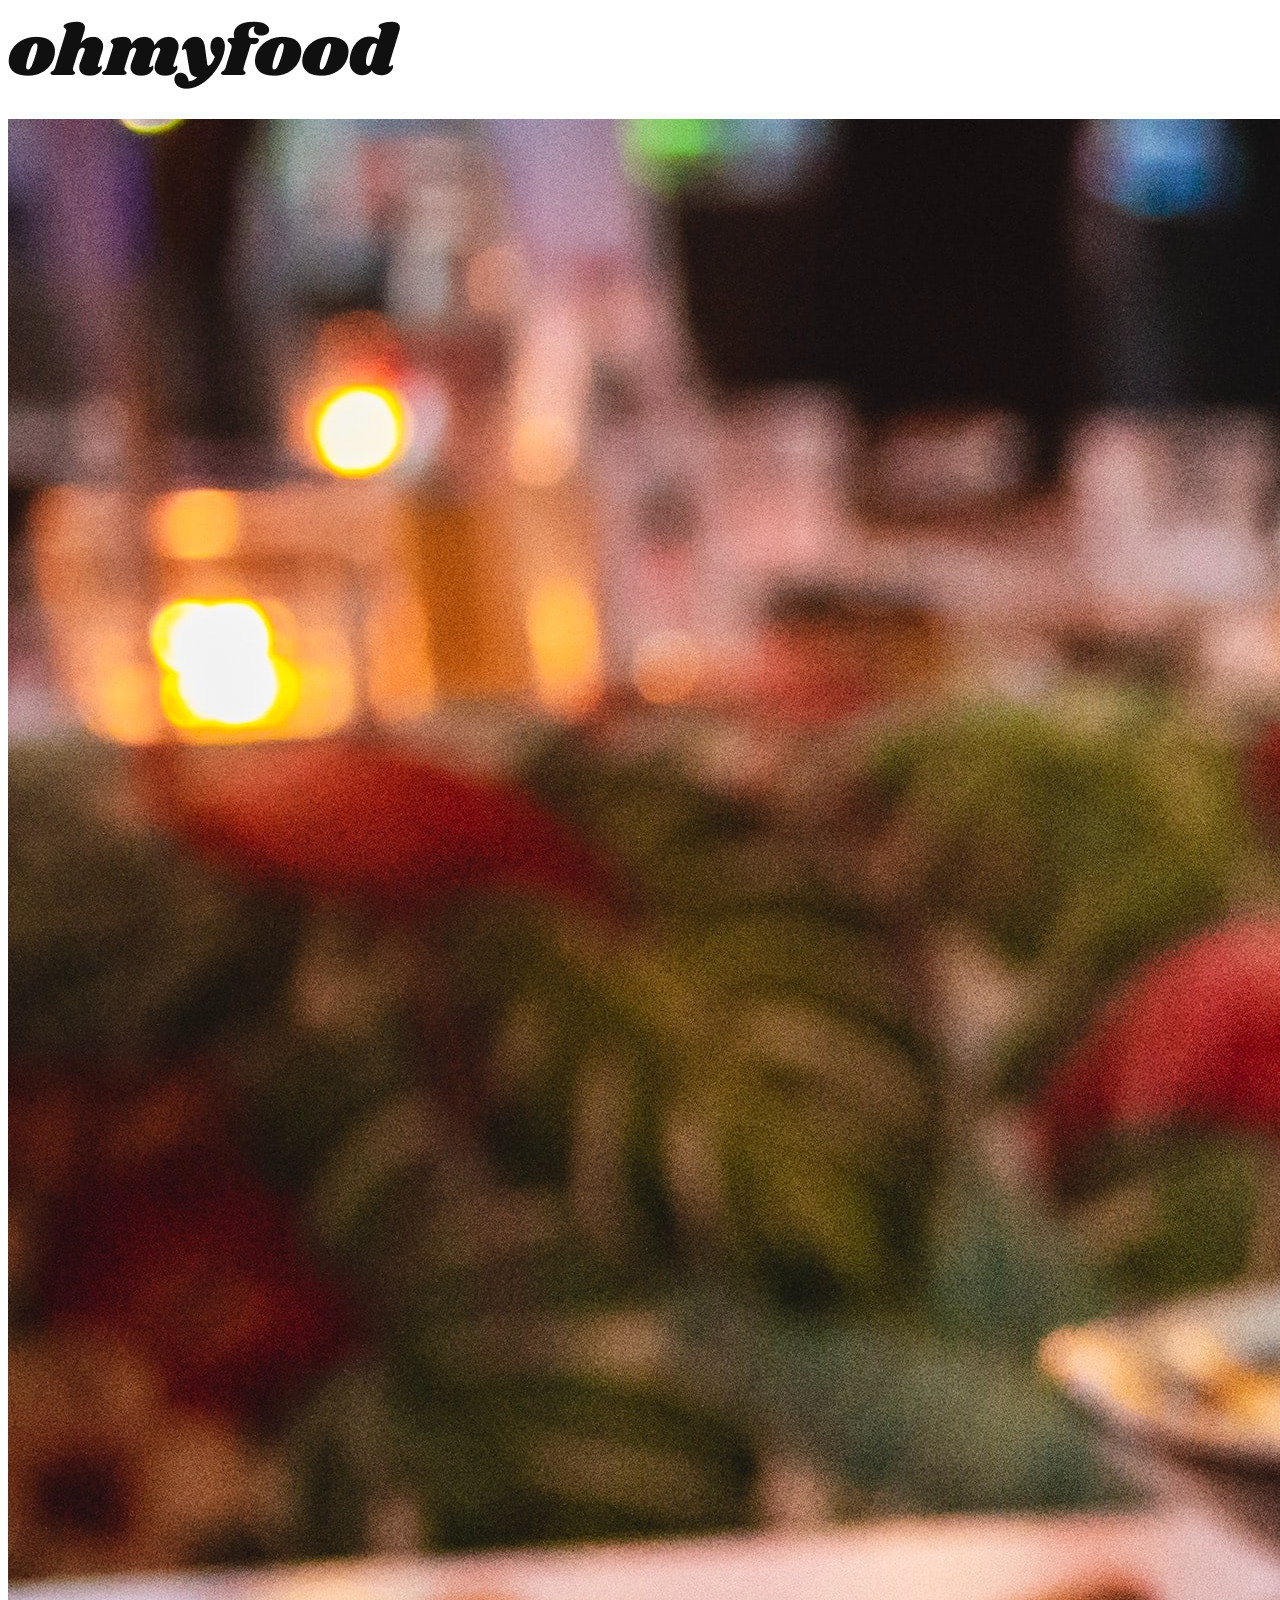
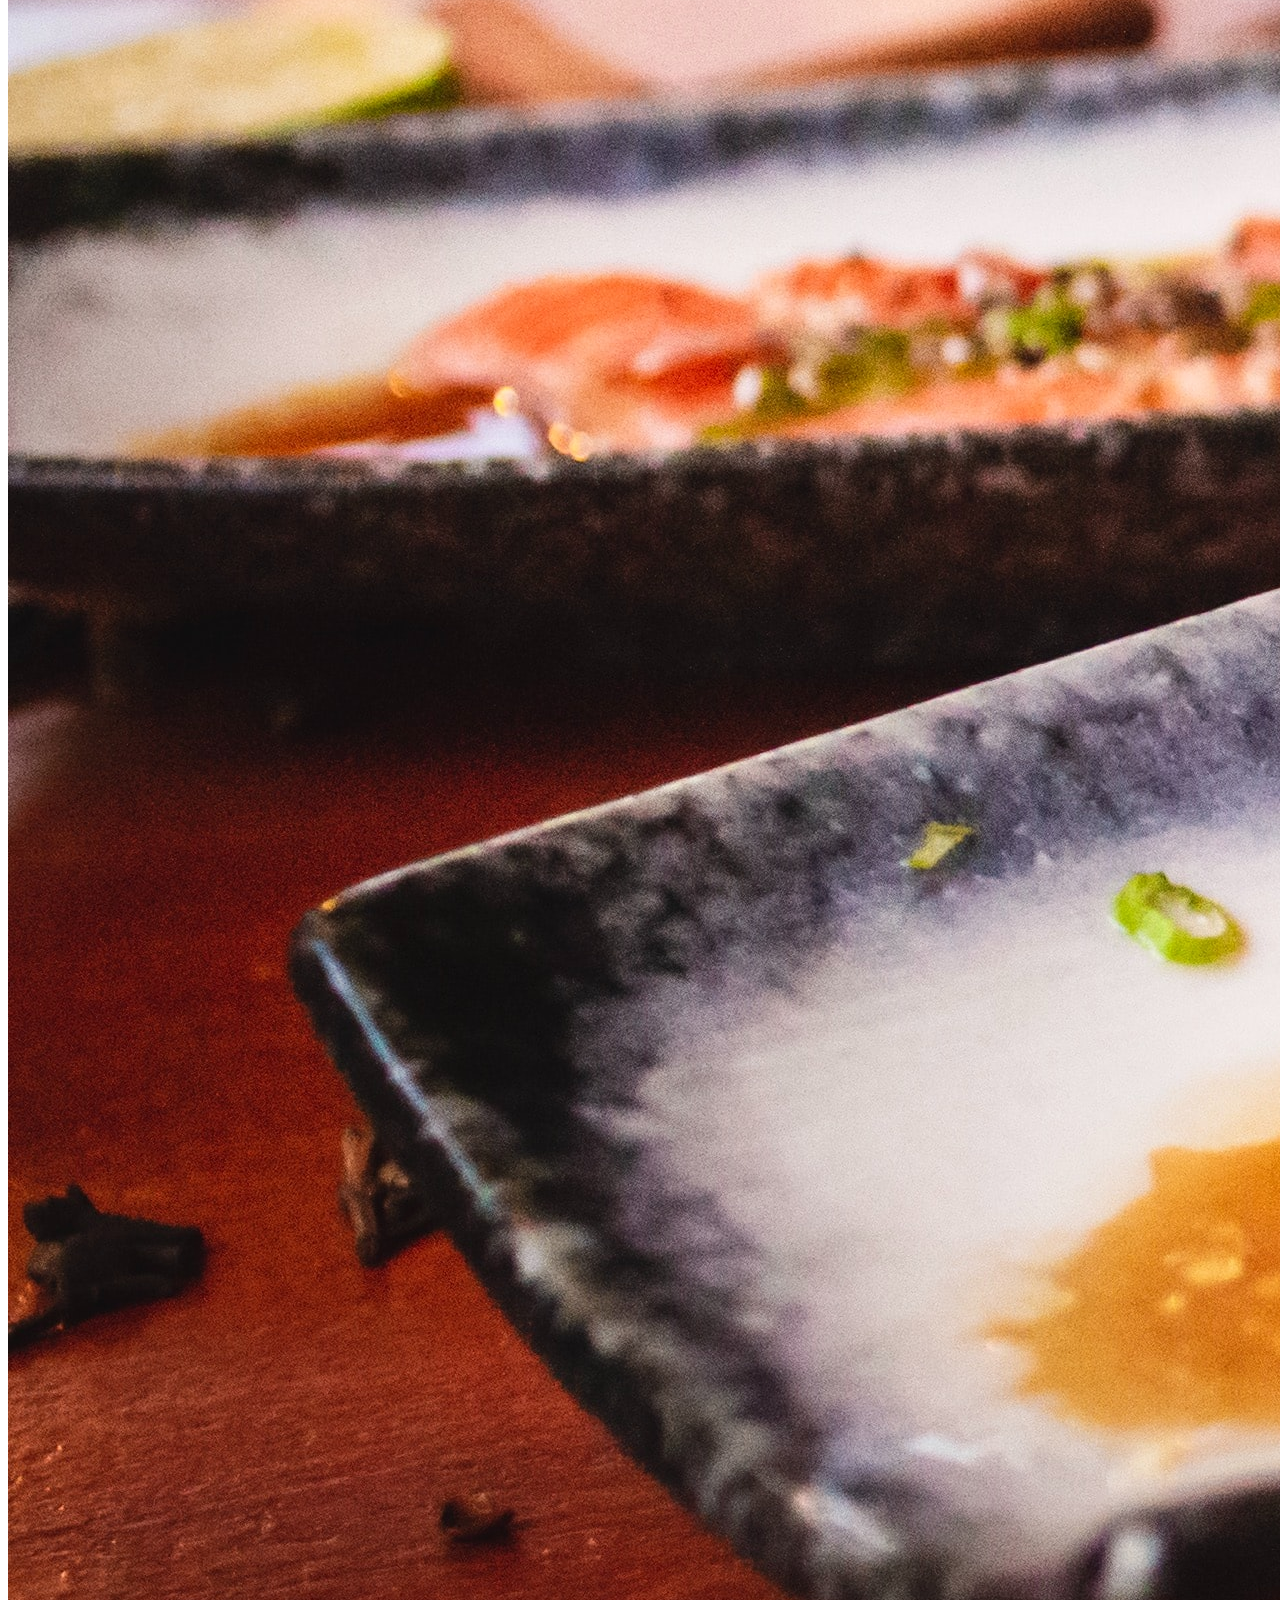
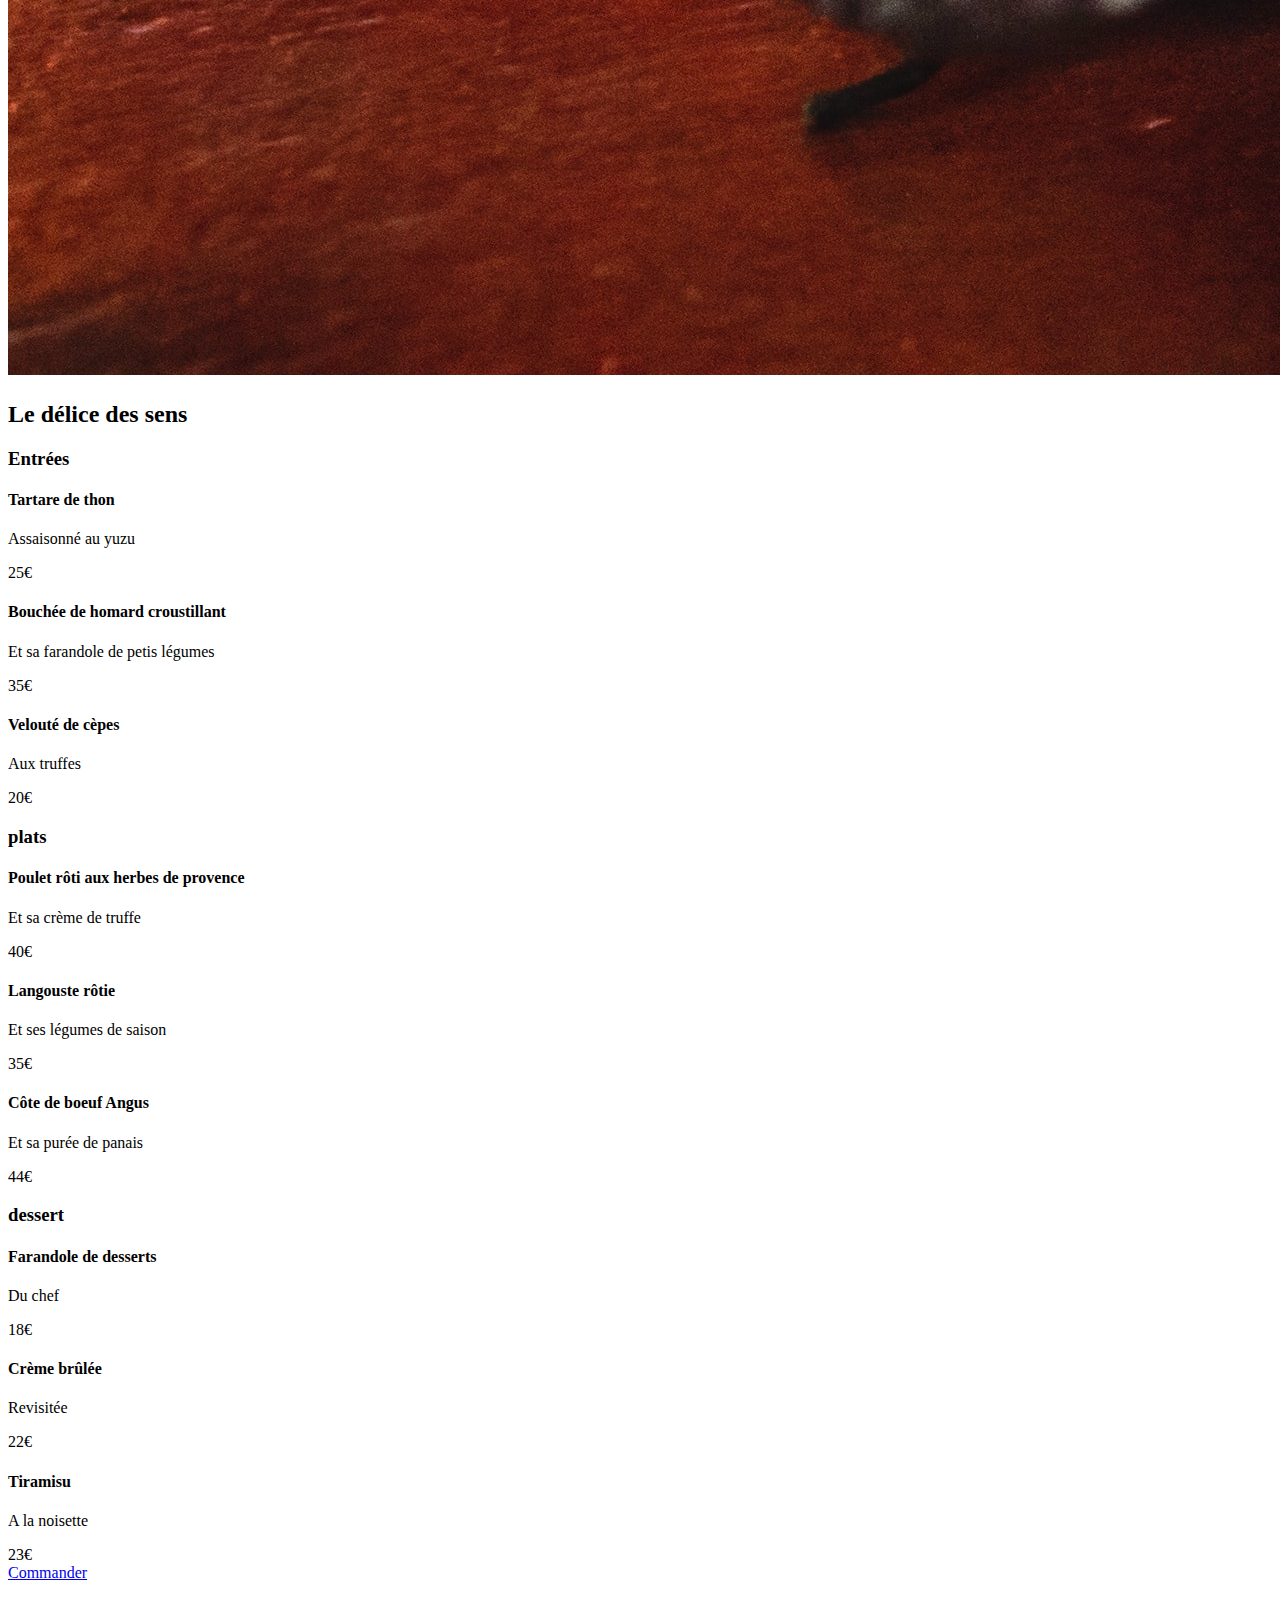
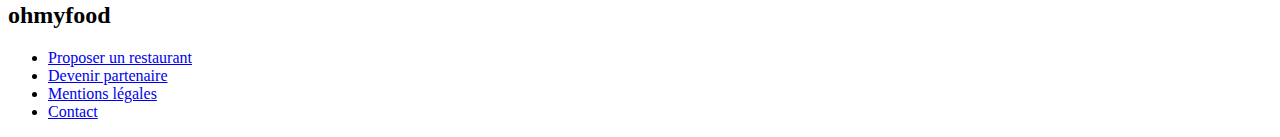
==== restaurants/delice.html @ dcde82c4 "mise a jour" ====
<!DOCTYPE html>
<html lang="fr">
<head>
    <meta charset="UTF-8">
    <meta http-equiv="X-UA-Compatible" content="IE=edge">
    <meta name="viewport" content="width=device-width, initial-scale=1.0">
    <link rel="stylesheet" href="https://cdnjs.cloudflare.com/ajax/libs/font-awesome/5.15.3/css/all.min.css" integrity="sha512-iBBXm8fW90+nuLcSKlbmrPcLa0OT92xO1BIsZ+ywDWZCvqsWgccV3gFoRBv0z+8dLJgyAHIhR35VZc2oM/gI1w==" crossorigin="anonymous" referrerpolicy="no-referrer" />
    <link rel="stylesheet" href="../assets/css/normalize.css">
    <link rel="stylesheet" href="../assets/css/style.css">
    <title>Le délice des sens</title>
</head>
   <body class="restau">
    <div>
<!-- debut du header -->
      <header>          <!-- logo -->
        <a href="../index.html">
          <h1>
            <img src="../assets/images/logo/ohmyfood.png" alt="ohmyfood">
          </h1>
        </a>
        <a href="/index.html">
          <span class="return"><i class="fas fa-arrow-left"></i></span>
        </a>
      </header>
<!-- fin du header -->
<!-- debut contenu principal -->
    <main>
<!-- section banniere -->
      <section class="ban">
        <h2>
          <img src="/assets/images/restaurants/louis-hansel-shotsoflouis-qNBGVyOCY8Q-unsplash.jpg" alt="La note présentation">
        </h2>
      </section>
<!-- fin de section banniere -->
<!-- debut section des menus -->
      <section class="bloc-menu">
        <div class="restaurant-name">
          <h2>Le délice des sens</h2>
          <i class="far fa-heart"></i>
        </div>
        <!-- debut partie bloc menu-card -->
<!-- partie une bloc ENTREES -->
        <div class="menu-card">
          <div class="menu-card__One">
            <h3>Entrées</h3>
            <div class="menu">
              <div class="menu__choice">
                <h4>Tartare de thon</h4>
                <p>Assaisonné au yuzu</p>
              </div>
              <div class="menu__price">
                25€
              </div>
              <div class="menu__check">
                <i class="fas fa-check-circle"></i>
              </div>
            </div>
            <div class="menu">
              <div class="menu__choice">
                <h4>Bouchée de homard croustillant</h4>
                <p>Et sa farandole de petis légumes</p>
              </div>
              <div class="menu__price">
                35€ 
              </div>
              <div class="menu__check">
                <i class="fas fa-check-circle"></i> 
              </div>
            </div>
            <div class="menu">
              <div class="menu__choice">
                <h4>Velouté de cèpes</h4>
                <p>Aux truffes</p>
              </div>
              <div class="menu__price">
                20€
              </div>
              <div class="menu__check">
                <i class="fas fa-check-circle"></i>
              </div>
            </div>
          </div>  
          <!-- fin partie entrée -->
<!-- fin partie une ENTREES -->
<!-- debut de la partie des plats -->
          <!-- debut partie Plats -->
          <div class="menu-card__Two">
            <h3>plats</h3>  
            <div class="menu">
            <div class="menu__choice">
            <h4>Poulet rôti aux herbes de provence</h4>
            <p>Et sa crème de truffe</p>
            </div>
            <div class="menu__price">40€</div>
            <div class="menu__check"><i class="fas fa-check-circle"></i></div>
          </div>
          <div class="menu">
            <div class="menu__choice">
            <h4>Langouste rôtie</h4>
            <p>Et ses légumes de saison</p>
            </div>
            <div class="menu__price">35€</div>
            <div class="menu__check"><i class="fas fa-check-circle"></i></div>
            </div>
            <div class="menu">
            <div class="menu__choice">
            <h4>Côte de boeuf Angus</h4>
            <p>Et sa purée de panais</p>
            </div>
            <div class="menu__price">44€</div>
            <div class="menu__check"><i class="fas fa-check-circle"></i></div>
          </div>
          </div>
            <!-- fin partie Plats -->
           <!-- debut partie Dessert -->
          <div class="menu-card__Three">  
            <h3>dessert</h3>
            <div class="menu">
              <div class="menu__choice">
                <h4>Farandole de desserts</h4>
                <p>Du chef</p>
              </div>
              <div class="menu__price">
                18€
              </div>
              <div class="menu__check">
                <i class="fas fa-check-circle"></i> 
              </div>
            </div>
            <div class="menu">
              <div class="menu__choice">
                <h4>Crème brûlée</h4>
                <p>Revisitée</p>
              </div>
              <div class="menu__price">
                22€
              </div>
              <div class="menu__check">
                <i class="fas fa-check-circle"></i> 
              </div>
            </div>
            <div class="menu">
              <div class="menu__choice">
                <h4>Tiramisu</h4>
                <p>A la noisette</p>
              </div>
              <div class="menu__price">
                23€
              </div>
              <div class="menu__check">
                <i class="fas fa-check-circle"></i>
              </div>
            </div>
          </div>
          <!-- fin de la partie dessert -->
        </div> 
        <div class="order">
          <a href="#">Commander</a>
        </div>
          <!-- fin du bloc menu-card -->
      </section> 
<!-- fin de section des menus -->
    </main>      
<!-- fin de section principal -->
      <!-- footer -->
    <footer>
      <div class="contact">
          <h2>ohmyfood</h2>
        <div class="about">
          <ul>
            <li>
              <a href="#">
                <i class="fas fa-utensils"></i>Proposer un restaurant
              </a>
            </li>
            <li>
              <a href="#">
                <i class="fas fa-hands-helping two"></i>Devenir partenaire
              </a>
            </li>
            <li>
              <a href="#">
                Mentions légales
              </a>
            </li>
            <li>
              <a href="#">
                Contact
              </a>
            </li>
          </ul>
        </div>
      </div>
    </footer>
  </div>  
</body>
</html>
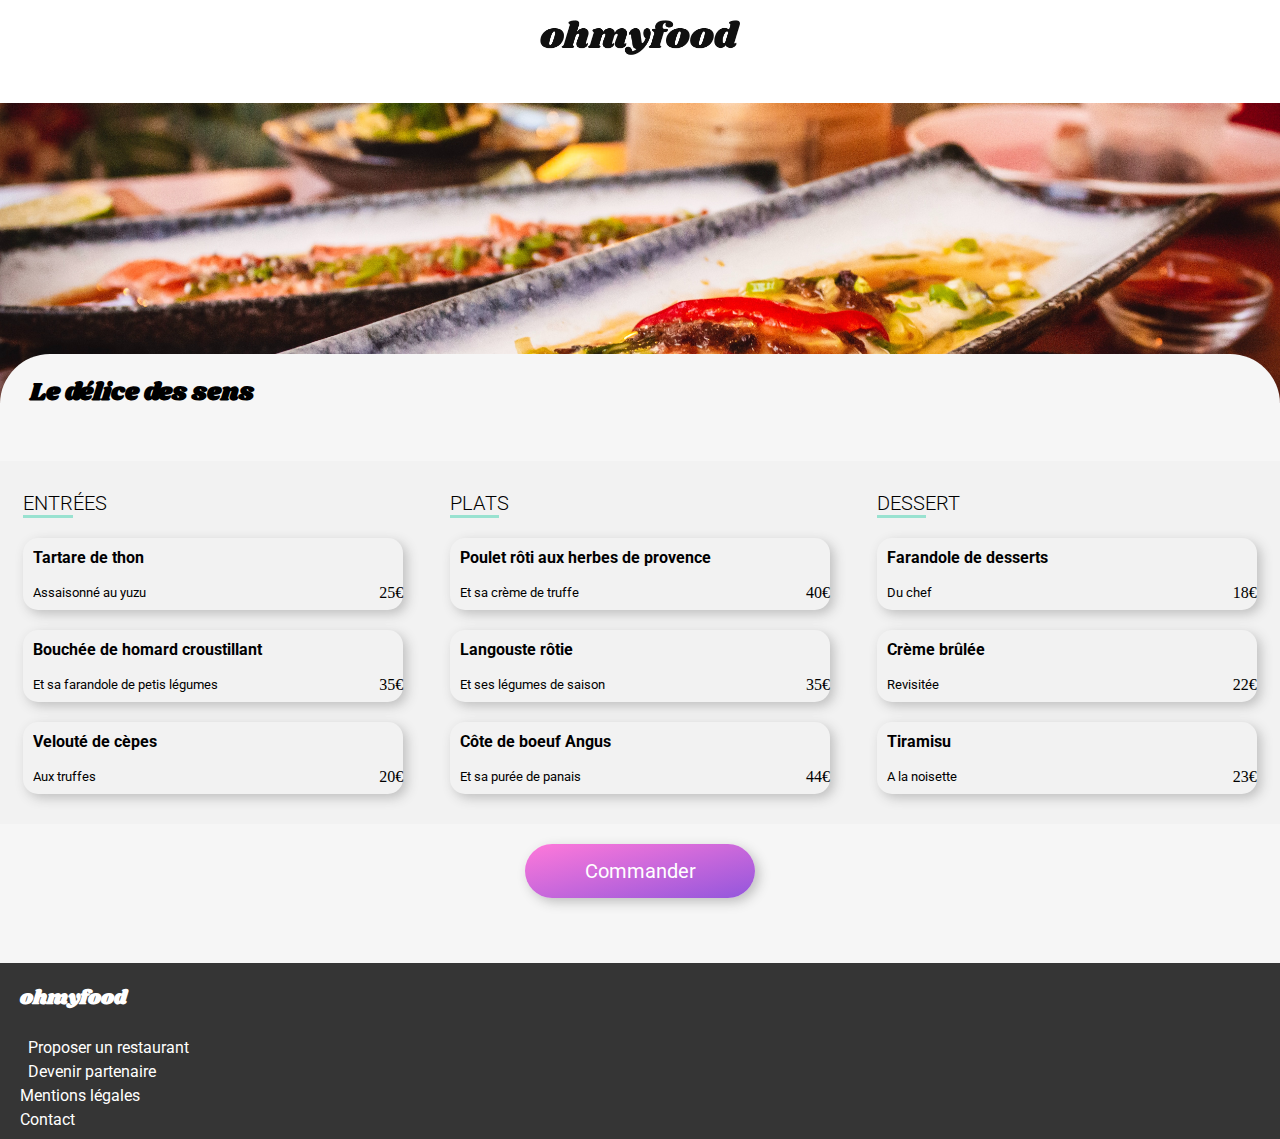
==== commit f481dd7c: "mise à jour" ====
--- a/restaurants/delice.html
+++ b/restaurants/delice.html
@@ -18,7 +18,7 @@
             <img src="../assets/images/logo/ohmyfood.png" alt="ohmyfood">
           </h1>
         </a>
-        <a href="/index.html">
+        <a href="../index.html">
           <span class="return"><i class="fas fa-arrow-left"></i></span>
         </a>
       </header>
--- a/assets/css/style.css
+++ b/assets/css/style.css
@@ -0,0 +1,488 @@
+@import url("https://fonts.googleapis.com/css2?family=Roboto:wght@100;300;400;500;700;900&family=Shrikhand&display=swap");
+@import "../sass/utils/anim.css";
+h1 {
+  margin: 0;
+  width: 100%;
+  text-align: center;
+}
+h1 img {
+  padding: 20px;
+  width: 200px;
+}
+
+.home {
+  display: flex;
+  flex-direction: column;
+}
+.home__location {
+  display: flex;
+  justify-content: center;
+  padding: 11px;
+  background-color: #eaeaea;
+  box-shadow: 4px 4px 12px #bfbfbf;
+  font-size: 18px;
+}
+.home__cities {
+  border: none;
+  padding: 10px;
+  background-color: transparent;
+}
+.home__location i {
+  padding: 0 15px;
+  color: #020202;
+}
+.home__location p {
+  font-family: "Roboto", sans-serif;
+  font-weight: 500;
+  margin: 0;
+}
+
+::placeholder {
+  color: black;
+  font-size: 17px;
+  font-weight: bold;
+  font-family: "Roboto", sans-serif;
+}
+
+.home__slogan {
+  display: flex;
+  flex-direction: column;
+  align-items: center;
+  font-family: "Roboto", sans-serif;
+  padding-bottom: 50px;
+  background-color: #f6f6f6;
+}
+.home__slogan h2 {
+  margin: 0;
+  text-align: center;
+  font-size: 30px;
+  padding: 20px 10px;
+}
+.home__slogan p {
+  margin: 0;
+  text-align: center;
+  font-size: 20px;
+  font-weight: 300;
+  padding: 0px 15px 20px 15px;
+}
+
+.btn {
+  background: linear-gradient(#ff79da, #9356dc);
+  box-shadow: 4px 4px 12px #bfbfbf;
+  margin-top: 10px;
+  padding: 15px;
+  width: 190px;
+  text-align: center;
+  border-radius: 30px;
+  color: #ffff;
+}
+.btn a {
+  padding: auto;
+  color: #f6f6f6;
+}
+
+.btn:hover {
+  opacity: 0.7;
+  box-shadow: -5px 4px 12px #9356dc;
+  border-color: transparent;
+  border-color: 2px solid #ff79da;
+}
+
+.return {
+  position: absolute;
+  left: 30px;
+  top: 20px;
+  color: black;
+  font-size: 30px;
+}
+
+.ban img {
+  width: 100%;
+  height: 300px;
+  object-fit: cover;
+}
+
+.choice h2 {
+  font-size: 25px;
+  font-family: "Roboto", sans-serif;
+  margin: 20px;
+}
+
+.choice__btn {
+  display: flex;
+  margin: 0 35px;
+  padding-bottom: 50px;
+}
+.choice__btn ol {
+  display: flex;
+  justify-content: center;
+  align-content: center;
+  flex-direction: row;
+  flex-wrap: wrap;
+  justify-content: space-around;
+  width: 100%;
+  list-style: none;
+  counter-reset: step;
+  padding: 0;
+  margin: 0;
+}
+
+li::before {
+  position: relative;
+  right: 40px;
+  padding: 4px 9px;
+  border-radius: 50%;
+  color: #fafafa;
+  background-color: #9356dc;
+}
+
+.choice__btn li {
+  width: 390px;
+  counter-increment: step;
+  align-items: center;
+  padding: 25px;
+  margin-top: 20px;
+  border-radius: 15px;
+  box-shadow: -3px 5px 5px rgba(0, 0, 0, 0.2);
+  background-color: #cecece28;
+  font-family: "Roboto", sans-serif;
+  font-size: 16px;
+  font-weight: 600;
+  color: #030303;
+}
+.choice__btn li a {
+  color: black;
+}
+.choice__btn li::before {
+  content: counter(step);
+}
+
+.choice__btn li i {
+  margin: 0px 20px 0px -5px;
+  color: #f5edff7a;
+  font-size: 19px;
+}
+
+.choice__btn ol li:hover {
+  background-color: #ff79d927;
+  transition: ease-in 0.5s;
+}
+.choice__btn ol li:hover i {
+  color: #9356dc;
+}
+.choice__btn ol li:hover a {
+  color: #9356dc;
+  transition: ease-in-out 0.6s;
+}
+
+.order {
+  align-self: center;
+  margin: 30px 0;
+  background: linear-gradient(to bottom right, #ff79da, #9356dc);
+  padding: 20px;
+  border-radius: 30px;
+  box-shadow: 4px 4px 12px #bfbfbf;
+  width: 200px;
+  text-align: center;
+  font-size: 20px;
+}
+.order a {
+  color: #ffff;
+  font-family: "Roboto", sans-serif;
+}
+
+.order:hover {
+  opacity: 0.7;
+  box-shadow: -5px 4px 12px #9356dc;
+}
+
+.browse-restaurants {
+  display: flex;
+  flex-direction: row;
+  flex-wrap: wrap;
+  justify-content: space-around;
+  align-items: center;
+  padding: 20px;
+  background-color: #f6f6f6;
+}
+.browse-restaurants h2 {
+  width: 100%;
+  font-size: 25px;
+  font-family: "Roboto", sans-serif;
+  margin: 20px 20px;
+}
+@media screen and (max-width: 520px) {
+  .browse-restaurants h2 {
+    align-items: flex-start;
+  }
+}
+.browse-restaurants article {
+  display: flex;
+  flex-wrap: wrap;
+  justify-content: center;
+  width: 90%;
+}
+.browse-restaurants .card {
+  position: relative;
+  display: flex;
+  flex-flow: row wrap;
+  justify-content: center;
+  align-items: center;
+  width: 435px;
+  border-radius: 20px 20px 0px 0px;
+  margin: 10px 15px;
+}
+.browse-restaurants .card img {
+  object-fit: cover;
+  width: 100%;
+  height: 165px;
+  border-radius: 20px 20px 0px 0px;
+}
+.browse-restaurants .card a {
+  color: transparent;
+  position: relative;
+  bottom: 240px;
+  width: 100%;
+  height: 93%;
+}
+.browse-restaurants .card__new {
+  position: absolute;
+  background-color: #99e2d0;
+  color: #008766;
+  font-family: "Roboto", sans-serif;
+  right: 20px;
+  top: 15px;
+  padding: 6px 11px;
+  border-radius: 3px;
+}
+.browse-restaurants .card__info {
+  display: flex;
+  flex-direction: column;
+  justify-content: space-between;
+  width: 100%;
+  color: black;
+  font-family: "Roboto", sans-serif;
+  position: relative;
+  border-radius: 0px 0px 20px 20px;
+  box-shadow: 4px 4px 8px rgba(107, 107, 107, 0.322);
+  background-color: white;
+}
+.browse-restaurants .card__info h3,
+.browse-restaurants .card p {
+  margin: 2px 20px;
+}
+.browse-restaurants .card__info h3 {
+  margin-top: 10px;
+}
+.browse-restaurants .card__info p {
+  margin-bottom: 20px;
+}
+@media screen and (max-width: 520px) {
+  .browse-restaurants .card {
+    margin: 0 5px;
+  }
+}
+.browse-restaurants .heart {
+  position: absolute;
+  font-size: 25px;
+  right: 30px;
+  bottom: 30px;
+  cursor: pointer;
+  z-index: 5;
+  opacity: 1;
+}
+.browse-restaurants i:hover {
+  color: transparent;
+  font-weight: 600;
+}
+
+main {
+  background-color: #f6f6f6;
+  margin: 0;
+  padding: 0;
+}
+
+/* contenue de la page */
+.bloc-menu {
+  display: flex;
+  flex-direction: column;
+  position: relative;
+  bottom: 35px;
+}
+
+/* titre et icon */
+.restaurant-name {
+  position: relative;
+  bottom: 40px;
+  display: flex;
+  justify-content: space-between;
+  align-items: center;
+  border-radius: 50px 50px 0px 0px;
+  padding-top: 10px;
+  font-family: "Shrikhand", cursive;
+  background-color: #f6f6f6;
+  width: 100%;
+}
+.restaurant-name h2,
+.restaurant-name i {
+  display: flex;
+  white-space: nowrap;
+  margin: 0 20px;
+  padding: 10px;
+  font-size: 25px;
+}
+.restaurant-name i {
+  color: #9356dc;
+}
+
+/* titre des menu */
+/* carte de menu */
+.menu-card {
+  box-sizing: border-box;
+  background-color: #f2f2f2;
+  display: flex;
+  justify-content: space-around;
+  flex-wrap: wrap;
+  width: 100%;
+  /* bloc menu entree */
+}
+.menu-card h3 {
+  font-family: "Roboto", sans-serif;
+  font-size: 20px;
+  font-weight: 300;
+  text-transform: uppercase;
+  border-bottom: 3px solid #99e2d0;
+  width: 13%;
+}
+.menu-card__One, .menu-card__Two, .menu-card__Three {
+  box-sizing: border-box;
+  display: flex;
+  justify-content: center;
+  flex-direction: column;
+  flex-wrap: wrap;
+  width: 380px;
+  margin: 10px;
+}
+
+.menu {
+  box-sizing: border-box;
+  display: flex;
+  width: 100%;
+  box-shadow: 4px 4px 12px #bfbfbf;
+  border-radius: 15px;
+  margin-bottom: 20px;
+}
+.menu h4,
+.menu p {
+  font-family: "Roboto", sans-serif;
+  font-size: 16px;
+  overflow: hidden;
+  text-overflow: ellipsis;
+  white-space: nowrap;
+  margin: 10px;
+}
+.menu p {
+  padding-top: 8px;
+  font-size: 13px;
+  font-weight: 400;
+}
+.menu__choice {
+  width: 280px;
+}
+.menu__price {
+  display: flex;
+  align-items: flex-end;
+  position: relative;
+  left: 15px;
+  padding: 8px 15px;
+  margin-left: auto;
+}
+.menu__check {
+  display: flex;
+  justify-content: center;
+  align-items: center;
+  border-radius: 0px 15px 15px 0px;
+  opacity: 0;
+}
+.menu__check:hover {
+  -webkit-animation: check 2s ease-in both;
+  animation: check 2s ease-in both;
+}
+.menu__check i {
+  display: flex;
+  justify-content: center;
+  align-items: center;
+  width: 100%;
+  margin: 0;
+  font-size: 18px;
+  color: white;
+}
+
+/* btn commander */
+.order {
+  align-self: center;
+  margin-top: 20px;
+  background: linear-gradient(to bottom right, #ff79da, #9356dc);
+  padding: 15px;
+  border-radius: 30px;
+  box-shadow: 4px 4px 12px #bfbfbf;
+  width: 200px;
+  text-align: center;
+  font-size: 20px;
+}
+.order:hover {
+  opacity: 0.7;
+  box-shadow: -5px 4px 12px #9356dc;
+}
+
+body {
+  box-sizing: border-box;
+  width: 100%;
+  margin: 0;
+  padding: 0;
+}
+
+a {
+  text-decoration: none;
+}
+
+footer {
+  background-color: #353535;
+}
+
+.contact h2 {
+  color: #ffff;
+  font-family: "Shrikhand", cursive;
+  font-size: 20px;
+  margin: 0;
+  padding: 20px 20px 10px;
+}
+
+.about {
+  display: flex;
+  flex-direction: column;
+  justify-content: space-between;
+  width: 100%;
+}
+.about ul {
+  margin: 0;
+  padding: 10px 20px;
+}
+.about li {
+  text-decoration: none;
+  margin-top: 5px;
+  list-style: none;
+}
+.about a {
+  font-family: "Roboto", sans-serif;
+  color: #ffff;
+}
+.about i {
+  padding-right: 8px;
+}
+.about li .two {
+  width: 15px;
+  font-size: 14px;
+}
+
+/*# sourceMappingURL=style.css.map */
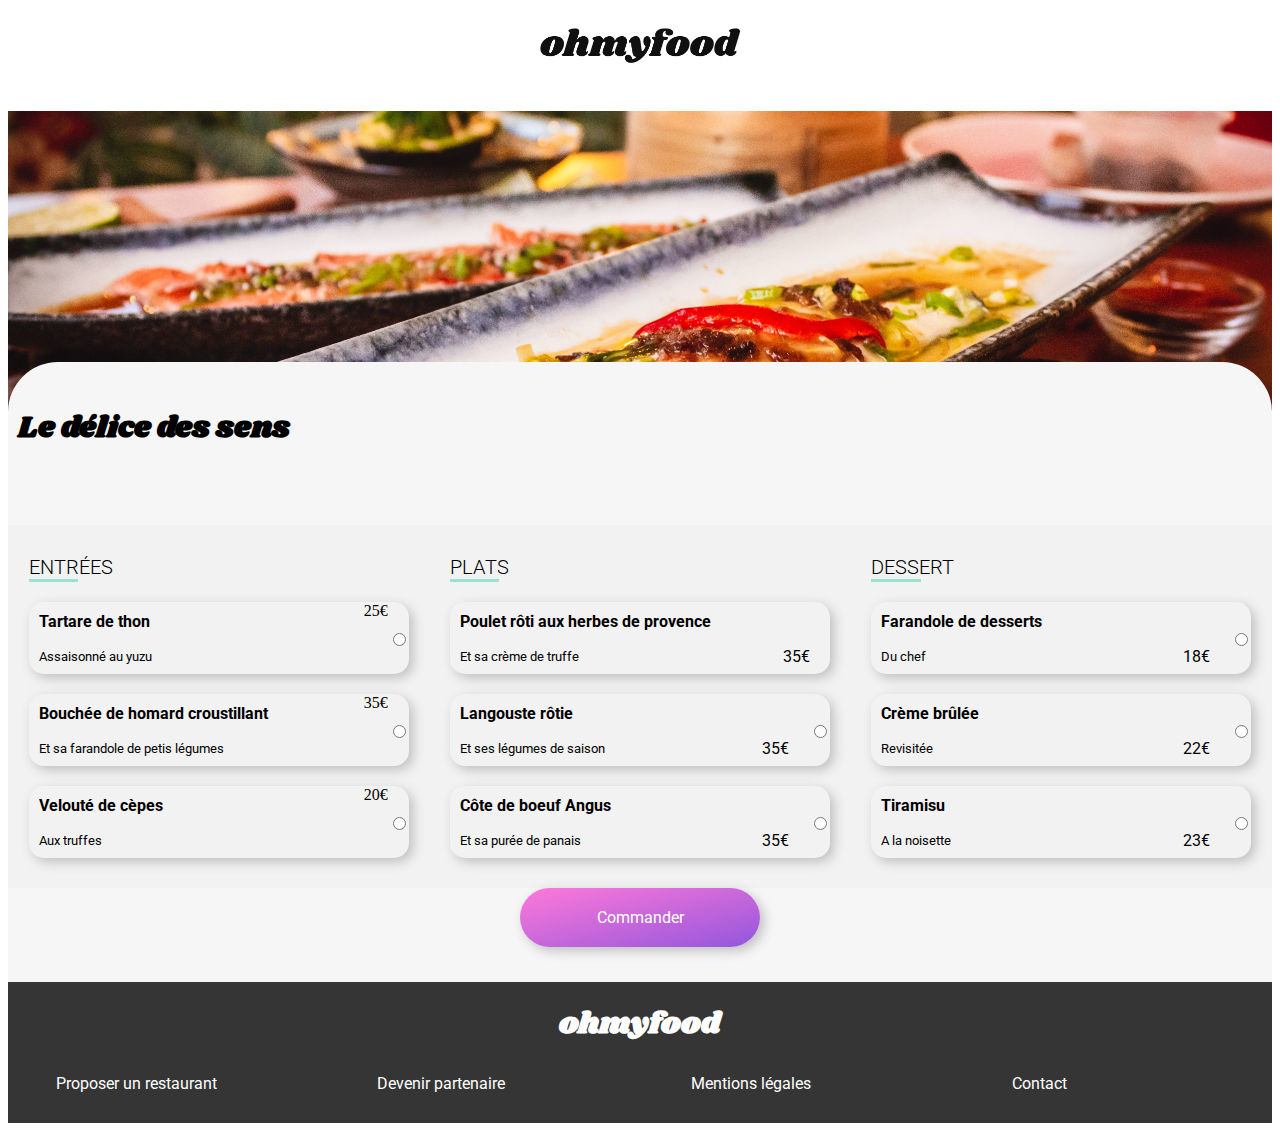
==== commit 08db370b: "mise à jour" ====
--- a/restaurants/delice.html
+++ b/restaurants/delice.html
@@ -11,187 +11,185 @@
 </head>
    <body class="restau">
     <div>
-<!-- debut du header -->
-      <header>          <!-- logo -->
+    
+    <!-- debut du header -->
+      <header>          
         <a href="../index.html">
           <h1>
             <img src="../assets/images/logo/ohmyfood.png" alt="ohmyfood">
           </h1>
         </a>
-        <a href="../index.html">
+      <a href="../index.html">
           <span class="return"><i class="fas fa-arrow-left"></i></span>
         </a>
       </header>
-<!-- fin du header -->
-<!-- debut contenu principal -->
+      <!-- fin du header -->
+      <!-- debut contenu principal -->
     <main>
-<!-- section banniere -->
+      <!-- section banniere -->
       <section class="ban">
         <h2>
           <img src="/assets/images/restaurants/louis-hansel-shotsoflouis-qNBGVyOCY8Q-unsplash.jpg" alt="La note présentation">
         </h2>
       </section>
-<!-- fin de section banniere -->
-<!-- debut section des menus -->
+      <!-- fin de section banniere -->
+      <!-- debut section des menus -->
       <section class="bloc-menu">
         <div class="restaurant-name">
           <h2>Le délice des sens</h2>
-          <i class="far fa-heart"></i>
+         <span class="heart">
+            <i class="far fa-heart heart__vide"></i>
+            <i class="fas fa-heart heart__plein"></i>
+            </span>
         </div>
         <!-- debut partie bloc menu-card -->
-<!-- partie une bloc ENTREES -->
         <div class="menu-card">
-          <div class="menu-card__One">
+          <div class="menu-card__Starter">
             <h3>Entrées</h3>
-            <div class="menu">
-              <div class="menu__choice">
+            <div class="menu-card__Choice">
+              <div class="menu-card__Title">
                 <h4>Tartare de thon</h4>
                 <p>Assaisonné au yuzu</p>
               </div>
-              <div class="menu__price">
-                25€
-              </div>
-              <div class="menu__check">
-                <i class="fas fa-check-circle"></i>
-              </div>
+              <div class="menu__price">25€</div>
+              <label class="btn-check">
+                  <input type="radio" class="fas fa-check-circle" value="checked"/>
+                  <!-- <i class="fas fa-check-circle"></i>  -->
+                </label>
             </div>
-            <div class="menu">
-              <div class="menu__choice">
+            <div class="menu-card__Choice">
+              <div class="menu-card__Title">
                 <h4>Bouchée de homard croustillant</h4>
                 <p>Et sa farandole de petis légumes</p>
               </div>
-              <div class="menu__price">
-                35€ 
-              </div>
-              <div class="menu__check">
-                <i class="fas fa-check-circle"></i> 
-              </div>
+              <div class="menu__price">35€ </div>
+              <label class="btn-check">
+                  <input type="radio" class="fas fa-check-circle" value="checked"/>
+                  <!-- <i class="fas fa-check-circle"></i>  -->
+                </label>
             </div>
-            <div class="menu">
-              <div class="menu__choice">
+            <div class="menu-card__Choice">
+              <div class="menu-card__Title">
                 <h4>Velouté de cèpes</h4>
                 <p>Aux truffes</p>
               </div>
-              <div class="menu__price">
-                20€
-              </div>
-              <div class="menu__check">
-                <i class="fas fa-check-circle"></i>
-              </div>
+              <div class="menu__price">20€</div>
+              <label class="btn-check">
+                  <input type="radio" class="fas fa-check-circle" value="checked"/>
+                  <!-- <i class="fas fa-check-circle"></i>  -->
+                </label>
             </div>
           </div>  
           <!-- fin partie entrée -->
-<!-- fin partie une ENTREES -->
-<!-- debut de la partie des plats -->
+
           <!-- debut partie Plats -->
-          <div class="menu-card__Two">
+          <div class="menu-card__Dishes">
             <h3>plats</h3>  
-            <div class="menu">
-            <div class="menu__choice">
-            <h4>Poulet rôti aux herbes de provence</h4>
-            <p>Et sa crème de truffe</p>
+            <div class="menu-card__Choice">
+            <div class="menu-card__Title">
+              <h4>Poulet rôti aux herbes de provence</h4>
+              <p>Et sa crème de truffe</p>
             </div>
-            <div class="menu__price">40€</div>
-            <div class="menu__check"><i class="fas fa-check-circle"></i></div>
+            <div class="menu-card__Price">35€</div>
+            <div class="menu__check"> 
+              <i class="fas fa-check-circle"></i>
+            </div>
           </div>
-          <div class="menu">
-            <div class="menu__choice">
-            <h4>Langouste rôtie</h4>
-            <p>Et ses légumes de saison</p>
+          <div class="menu-card__Choice">
+            <div class="menu-card__Title">
+              <h4>Langouste rôtie</h4>
+              <p>Et ses légumes de saison</p>
             </div>
-            <div class="menu__price">35€</div>
-            <div class="menu__check"><i class="fas fa-check-circle"></i></div>
+            <div class="menu-card__Price">35€</div>
+            <label class="btn-check">
+                  <input type="radio" class="fas fa-check-circle" value="checked"/>
+                  <!-- <i class="fas fa-check-circle"></i>  -->
+                </label>
             </div>
-            <div class="menu">
-            <div class="menu__choice">
-            <h4>Côte de boeuf Angus</h4>
-            <p>Et sa purée de panais</p>
+            <div class="menu-card__Choice">
+            <div class="menu-card__Title">
+              <h4>Côte de boeuf Angus</h4>
+              <p>Et sa purée de panais</p>
             </div>
-            <div class="menu__price">44€</div>
-            <div class="menu__check"><i class="fas fa-check-circle"></i></div>
+            <div class="menu-card__Price">35€</div>
+            <label class="btn-check">
+                  <input type="radio" class="fas fa-check-circle" value="checked"/>
+                  <!-- <i class="fas fa-check-circle"></i>  -->
+                </label>
           </div>
           </div>
             <!-- fin partie Plats -->
            <!-- debut partie Dessert -->
-          <div class="menu-card__Three">  
+          <div class="menu-card__Dessert">  
             <h3>dessert</h3>
-            <div class="menu">
-              <div class="menu__choice">
+            <div class="menu-card__Choice">
+              <div class="menu-card__Title">
                 <h4>Farandole de desserts</h4>
                 <p>Du chef</p>
               </div>
-              <div class="menu__price">
-                18€
-              </div>
-              <div class="menu__check">
-                <i class="fas fa-check-circle"></i> 
-              </div>
+              <div class="menu-card__Price">18€</div>
+              <label class="btn-check">
+                  <input type="radio" class="fas fa-check-circle" value="checked"/>
+                  <!-- <i class="fas fa-check-circle"></i>  -->
+                </label>
             </div>
-            <div class="menu">
-              <div class="menu__choice">
+            <div class="menu-card__Choice">
+              <div class="menu-card__Title">
                 <h4>Crème brûlée</h4>
                 <p>Revisitée</p>
               </div>
-              <div class="menu__price">
-                22€
-              </div>
-              <div class="menu__check">
-                <i class="fas fa-check-circle"></i> 
-              </div>
+              <div class="menu-card__Price">22€</div>
+              <label class="btn-check">
+                  <input type="radio" class="fas fa-check-circle" value="checked"/>
+                  <!-- <i class="fas fa-check-circle"></i>  -->
+                </label>
             </div>
-            <div class="menu">
-              <div class="menu__choice">
+            <div class="menu-card__Choice">
+              <div class="menu-card__Title">
                 <h4>Tiramisu</h4>
                 <p>A la noisette</p>
               </div>
-              <div class="menu__price">
-                23€
-              </div>
-              <div class="menu__check">
-                <i class="fas fa-check-circle"></i>
-              </div>
+              <div class="menu-card__Price">23€</div>
+              <label class="btn-check">
+                  <input type="radio" class="fas fa-check-circle" value="checked"/>
+                  <!-- <i class="fas fa-check-circle"></i>  -->
+                </label>
             </div>
           </div>
           <!-- fin de la partie dessert -->
+
         </div> 
-        <div class="order">
-          <a href="#">Commander</a>
-        </div>
+        <div class="btn-Order">
+            <a href="#">Commander</a>
+          </div> 
           <!-- fin du bloc menu-card -->
       </section> 
-<!-- fin de section des menus -->
+      <!-- fin de section des menus -->
     </main>      
-<!-- fin de section principal -->
+    <!-- fin de section principal -->
+
       <!-- footer -->
-    <footer>
-      <div class="contact">
+      <footer>
+        <div class="contact">
           <h2>ohmyfood</h2>
-        <div class="about">
-          <ul>
-            <li>
-              <a href="#">
-                <i class="fas fa-utensils"></i>Proposer un restaurant
-              </a>
-            </li>
-            <li>
-              <a href="#">
-                <i class="fas fa-hands-helping two"></i>Devenir partenaire
-              </a>
-            </li>
-            <li>
-              <a href="#">
-                Mentions légales
-              </a>
-            </li>
-            <li>
-              <a href="#">
-                Contact
-              </a>
-            </li>
-          </ul>
+          <div class="about">
+            <ul>
+              <li>
+                <a href="#"><i class="fas fa-utensils"></i>Proposer un restaurant</a>
+              </li>
+              <li>
+                <a href="#"><i class="fas fa-hands-helping two"></i>Devenir partenaire</a>
+              </li>
+              <li>
+                <a href="#"> Mentions légales </a>
+              </li>
+              <li>
+                <a href="mailto:ohmyfood@fictif.com">Contact</a>
+              </li>
+            </ul>
+          </div>
         </div>
-      </div>
-    </footer>
+      </footer>
   </div>  
 </body>
 </html>--- a/assets/css/style.css
+++ b/assets/css/style.css
@@ -1,8 +1,162 @@
 @import url("https://fonts.googleapis.com/css2?family=Roboto:wght@100;300;400;500;700;900&family=Shrikhand&display=swap");
-@import "../sass/utils/anim.css";
+/* debut partie loader */
+@keyframes loader {
+  0% {
+    background: -webkit-linear-gradient(#9356dc, #99e2d0, #ff79da);
+    opacity: 1;
+  }
+  50% {
+    background: -webkit-linear-gradient(#9356dc, #99e2d0, #ff79da);
+    opacity: 1;
+  }
+  100% {
+    background: -webkit-linear-gradient(#9356dc, #99e2d0, #ff79da);
+    opacity: 0;
+    visibility: hidden;
+  }
+}
+@keyframes word {
+  0% {
+    transform: scale(0);
+  }
+  100% {
+    transform: scale(1);
+  }
+}
+@keyframes border-One {
+  100% {
+    transform: skew(-10deg) translateX(50px) rotate(405deg);
+    opacity: 1;
+  }
+}
+@keyframes border-Two {
+  100% {
+    transform: skew(-10deg) rotate(525deg);
+  }
+}
+@keyframes border-Three {
+  100% {
+    transform: skew(-10deg) translateX(20px) translateY(-50px) rotate(645deg);
+  }
+}
+/* fin animation loader */
+/*  animation du coeur */
+@keyframes coeur-vide {
+  0% {
+    opacity: 1;
+  }
+  50% {
+    opacity: 0.5;
+  }
+  100% {
+    opacity: 0;
+  }
+}
+@keyframes Menu-Card {
+  0% {
+    transform: scale(0);
+  }
+  100% {
+    transform: scale(1);
+  }
+}
+/* animation for button */
+.btn:hover {
+  opacity: 0.8;
+  box-shadow: -5px 4px 12px #99e2d0;
+  /* border-color: transparent; */
+  border-color: 2px solid #99e2d0;
+  animation: both 1.2s;
+}
+
+/* animation for checks */
+@keyframes check {
+  0% {
+    width: 150px;
+  }
+  100% {
+    width: 20px;
+  }
+}
+@keyframes valid-Check {
+  from {
+    opacity: 0.5;
+    transform: rotate(0deg);
+  }
+  to {
+    opacity: 1;
+    transform: rotate(360deg);
+  }
+}
+/*# sourceMappingURL=anim.css.map */
+.principal {
+  box-sizing: border-box;
+  width: 100%;
+  margin: 0;
+  padding: 0;
+}
+
+a {
+  text-decoration: none;
+}
+
+/* debut partie loader */
+.loader {
+  display: flex;
+  justify-content: center;
+  align-items: center;
+  align-content: center;
+  position: fixed;
+  z-index: 100;
+  inset: 0px;
+  animation: loader 6s ease-in forwards;
+}
+
+.word {
+  position: absolute;
+  top: 200px;
+  text-align: center;
+  background: -webkit-linear-gradient(#ff79da, #9356dc, #99e2d0);
+  -webkit-background-clip: text;
+  -webkit-text-fill-color: transparent;
+  text-transform: uppercase;
+  font-size: 80px;
+  width: 600px;
+  height: 100px;
+  animation: word 3s ease-in-out 1s 1 both;
+}
+
+.loader div {
+  width: 100px;
+  height: 100px;
+  position: absolute;
+  top: 300px;
+  right: 50%;
+  border-top: 20px solid;
+  border-radius: 50%;
+}
+
+.loader .disc-One {
+  transform: skew(-10deg) translateX(50px) rotate(45deg);
+  animation: border-One 1.2s ease infinite;
+  border-color: #9356dc;
+}
+
+.loader .disc-Two {
+  transform: skew(-10deg) rotate(165deg);
+  animation: border-Two 1.2s ease infinite;
+  border-color: #99e2d0;
+}
+
+.loader .disc-Three {
+  transform: skew(-10deg) translateX(20px) translateY(-50px) rotate(285deg);
+  animation: border-Three 1.2s ease infinite;
+  border-color: #ff79da;
+}
+
 h1 {
   margin: 0;
-  width: 100%;
+  width: auto;
   text-align: center;
 }
 h1 img {
@@ -13,14 +167,16 @@
 .home {
   display: flex;
   flex-direction: column;
+  width: 100%;
 }
 .home__location {
   display: flex;
   justify-content: center;
-  padding: 11px;
+  padding: 10px;
+  padding-left: 50px;
   background-color: #eaeaea;
   box-shadow: 4px 4px 12px #bfbfbf;
-  font-size: 18px;
+  font-size: 15px;
 }
 .home__cities {
   border: none;
@@ -28,8 +184,8 @@
   background-color: transparent;
 }
 .home__location i {
-  padding: 0 15px;
   color: #020202;
+  font-size: 18px;
 }
 .home__location p {
   font-family: "Roboto", sans-serif;
@@ -39,7 +195,7 @@
 
 ::placeholder {
   color: black;
-  font-size: 17px;
+  font-size: 18px;
   font-weight: bold;
   font-family: "Roboto", sans-serif;
 }
@@ -48,44 +204,38 @@
   display: flex;
   flex-direction: column;
   align-items: center;
-  font-family: "Roboto", sans-serif;
   padding-bottom: 50px;
   background-color: #f6f6f6;
 }
 .home__slogan h2 {
+  font-size: 30px;
+  font-family: "Roboto", sans-serif;
   margin: 0;
   text-align: center;
-  font-size: 30px;
   padding: 20px 10px;
 }
 .home__slogan p {
+  font-family: "Roboto", sans-serif;
   margin: 0;
   text-align: center;
-  font-size: 20px;
+  font-size: 17px;
   font-weight: 300;
   padding: 0px 15px 20px 15px;
 }
-
-.btn {
-  background: linear-gradient(#ff79da, #9356dc);
+.home__slogan a {
+  background: linear-gradient(to bottom right, #ff79da, #9356dc);
+  border-radius: 30px;
   box-shadow: 4px 4px 12px #bfbfbf;
-  margin-top: 10px;
+  text-align: center;
+  font-family: "Roboto", sans-serif;
   padding: 15px;
-  width: 190px;
-  text-align: center;
-  border-radius: 30px;
   color: #ffff;
 }
-.btn a {
-  padding: auto;
-  color: #f6f6f6;
-}
-
-.btn:hover {
+.home__slogan a:hover {
   opacity: 0.7;
   box-shadow: -5px 4px 12px #9356dc;
   border-color: transparent;
-  border-color: 2px solid #ff79da;
+  border-color: 2px solid linear-gradient(#fd8fde, #a777e2);
 }
 
 .return {
@@ -102,12 +252,14 @@
   object-fit: cover;
 }
 
+.choice {
+  background-color: white;
+}
 .choice h2 {
-  font-size: 25px;
+  font-size: 30px;
   font-family: "Roboto", sans-serif;
   margin: 20px;
 }
-
 .choice__btn {
   display: flex;
   margin: 0 35px;
@@ -126,8 +278,7 @@
   padding: 0;
   margin: 0;
 }
-
-li::before {
+.choice li::before {
   position: relative;
   right: 40px;
   padding: 4px 9px;
@@ -135,9 +286,8 @@
   color: #fafafa;
   background-color: #9356dc;
 }
-
 .choice__btn li {
-  width: 390px;
+  width: 25%;
   counter-increment: step;
   align-items: center;
   padding: 25px;
@@ -156,15 +306,13 @@
 .choice__btn li::before {
   content: counter(step);
 }
-
 .choice__btn li i {
   margin: 0px 20px 0px -5px;
-  color: #f5edff7a;
+  color: rgba(5, 5, 5, 0.42);
   font-size: 19px;
 }
-
 .choice__btn ol li:hover {
-  background-color: #ff79d927;
+  background-color: rgba(255, 121, 217, 0.153);
   transition: ease-in 0.5s;
 }
 .choice__btn ol li:hover i {
@@ -175,25 +323,25 @@
   transition: ease-in-out 0.6s;
 }
 
-.order {
+.btn-Order {
   align-self: center;
-  margin: 30px 0;
   background: linear-gradient(to bottom right, #ff79da, #9356dc);
-  padding: 20px;
   border-radius: 30px;
   box-shadow: 4px 4px 12px #bfbfbf;
+  text-align: center;
+  font-family: "Roboto", sans-serif;
+  padding: 20px;
   width: 200px;
-  text-align: center;
-  font-size: 20px;
-}
-.order a {
-  color: #ffff;
-  font-family: "Roboto", sans-serif;
-}
-
-.order:hover {
+}
+.btn-Order a {
+  color: white;
+}
+
+.btn-Order:hover {
   opacity: 0.7;
   box-shadow: -5px 4px 12px #9356dc;
+  border-color: transparent;
+  border-color: 2px solid linear-gradient(#fd8fde, #a777e2);
 }
 
 .browse-restaurants {
@@ -202,50 +350,49 @@
   flex-wrap: wrap;
   justify-content: space-around;
   align-items: center;
-  padding: 20px;
+  padding: 0px;
   background-color: #f6f6f6;
 }
 .browse-restaurants h2 {
-  width: 100%;
-  font-size: 25px;
-  font-family: "Roboto", sans-serif;
+  font-size: 30px;
+  font-family: "Roboto", sans-serif;
+  width: 100%;
   margin: 20px 20px;
 }
-@media screen and (max-width: 520px) {
-  .browse-restaurants h2 {
-    align-items: flex-start;
-  }
-}
-.browse-restaurants article {
+
+article {
   display: flex;
   flex-wrap: wrap;
   justify-content: center;
-  width: 90%;
-}
-.browse-restaurants .card {
+  justify-content: space-evenly;
+  width: 100%;
+}
+
+.card {
   position: relative;
   display: flex;
   flex-flow: row wrap;
   justify-content: center;
   align-items: center;
-  width: 435px;
+  width: 45%;
   border-radius: 20px 20px 0px 0px;
-  margin: 10px 15px;
-}
-.browse-restaurants .card img {
+  margin: 10px 0px;
+}
+.card img {
+  display: flex;
   object-fit: cover;
   width: 100%;
   height: 165px;
   border-radius: 20px 20px 0px 0px;
 }
-.browse-restaurants .card a {
+.card a {
   color: transparent;
   position: relative;
   bottom: 240px;
   width: 100%;
   height: 93%;
 }
-.browse-restaurants .card__new {
+.card__new {
   position: absolute;
   background-color: #99e2d0;
   color: #008766;
@@ -255,7 +402,7 @@
   padding: 6px 11px;
   border-radius: 3px;
 }
-.browse-restaurants .card__info {
+.card__info {
   display: flex;
   flex-direction: column;
   justify-content: space-between;
@@ -267,33 +414,50 @@
   box-shadow: 4px 4px 8px rgba(107, 107, 107, 0.322);
   background-color: white;
 }
-.browse-restaurants .card__info h3,
-.browse-restaurants .card p {
+.card__info h3,
+.card p {
   margin: 2px 20px;
 }
-.browse-restaurants .card__info h3 {
+.card__info h3 {
   margin-top: 10px;
 }
-.browse-restaurants .card__info p {
+.card__info p {
   margin-bottom: 20px;
 }
-@media screen and (max-width: 520px) {
-  .browse-restaurants .card {
-    margin: 0 5px;
-  }
-}
-.browse-restaurants .heart {
+
+.heart {
+  cursor: pointer;
+}
+
+.heart__vide {
   position: absolute;
   font-size: 25px;
   right: 30px;
   bottom: 30px;
+  z-index: 5;
+}
+.heart__vide:hover {
+  animation: coeur-vide 1s forwards linear;
+}
+
+.heart__vide:hover + i {
+  opacity: 1;
   cursor: pointer;
-  z-index: 5;
-  opacity: 1;
-}
-.browse-restaurants i:hover {
+  transform: scale(1);
+  transition: transform 1s linear;
+}
+
+.heart__plein {
+  position: absolute;
+  font-size: 25px;
+  right: 30px;
+  bottom: 30px;
+  opacity: 0;
+  background: linear-gradient(#fd8fde, #a777e2);
+  -webkit-background-clip: text;
   color: transparent;
-  font-weight: 600;
+  transform-origin: bottom;
+  transform: scale(0);
 }
 
 main {
@@ -324,18 +488,32 @@
   width: 100%;
 }
 .restaurant-name h2,
-.restaurant-name i {
+.restaurant-name .heart__vide {
   display: flex;
   white-space: nowrap;
-  margin: 0 20px;
+  top: 40px;
   padding: 10px;
-  font-size: 25px;
-}
-.restaurant-name i {
-  color: #9356dc;
-}
-
-/* titre des menu */
+  font-size: 30px;
+}
+.restaurant-name h2 :hover,
+.restaurant-name .heart__vide :hover {
+  animation: coeur-vide 1s forwards linear;
+  cursor: pointer;
+}
+
+.restaurant-name .heart__plein {
+  position: absolute;
+  font-size: 30px;
+  right: 40px;
+  bottom: 35px;
+  opacity: 0;
+  background: linear-gradient(#fd8fde, #a777e2);
+  -webkit-background-clip: text;
+  color: transparent;
+  transform-origin: bottom;
+  transform: scale(0);
+}
+
 /* carte de menu */
 .menu-card {
   box-sizing: border-box;
@@ -354,7 +532,7 @@
   border-bottom: 3px solid #99e2d0;
   width: 13%;
 }
-.menu-card__One, .menu-card__Two, .menu-card__Three {
+.menu-card__Starter, .menu-card__Dishes, .menu-card__Dessert {
   box-sizing: border-box;
   display: flex;
   justify-content: center;
@@ -363,8 +541,13 @@
   width: 380px;
   margin: 10px;
 }
-
-.menu {
+.menu-card__Title {
+  width: 100%;
+  overflow: hidden;
+  white-space: nowrap;
+  text-overflow: ellipsis;
+}
+.menu-card__Choice {
   box-sizing: border-box;
   display: flex;
   width: 100%;
@@ -372,105 +555,110 @@
   border-radius: 15px;
   margin-bottom: 20px;
 }
-.menu h4,
-.menu p {
+.menu-card__Choice h4,
+.menu-card__Choice p {
+  width: auto;
   font-family: "Roboto", sans-serif;
   font-size: 16px;
+  margin: 10px;
   overflow: hidden;
+  white-space: nowrap;
   text-overflow: ellipsis;
-  white-space: nowrap;
-  margin: 10px;
-}
-.menu p {
+}
+.menu-card__Choice p {
   padding-top: 8px;
   font-size: 13px;
   font-weight: 400;
 }
-.menu__choice {
-  width: 280px;
-}
-.menu__price {
+.menu-card__Price {
+  font-family: "Roboto", sans-serif;
   display: flex;
   align-items: flex-end;
-  position: relative;
   left: 15px;
-  padding: 8px 15px;
-  margin-left: auto;
-}
-.menu__check {
+  padding: 8px 20px;
+  margin-left: 20px;
+}
+
+.menu-card__Starter {
+  animation: Menu-Card 2s ease-in-out 1.2s normal both;
+}
+
+.menu-card__Dishes {
+  animation: Menu-Card 2s ease-in-out 2s normal both;
+}
+
+.menu-card__Dessert {
+  animation: Menu-Card 3s ease-in-out 3s normal both;
+}
+
+label {
   display: flex;
   justify-content: center;
   align-items: center;
+  color: #f2f2f2;
+  width: auto;
   border-radius: 0px 15px 15px 0px;
-  opacity: 0;
-}
-.menu__check:hover {
-  -webkit-animation: check 2s ease-in both;
-  animation: check 2s ease-in both;
-}
-.menu__check i {
+}
+
+label i {
   display: flex;
   justify-content: center;
   align-items: center;
-  width: 100%;
+  color: #f2f2f2;
   margin: 0;
   font-size: 18px;
-  color: white;
-}
-
-/* btn commander */
-.order {
-  align-self: center;
-  margin-top: 20px;
-  background: linear-gradient(to bottom right, #ff79da, #9356dc);
-  padding: 15px;
-  border-radius: 30px;
-  box-shadow: 4px 4px 12px #bfbfbf;
-  width: 200px;
-  text-align: center;
+}
+
+input[type=radio]#btn-check::before {
+  content: "\f058";
+  font-family: "Font Awesome 5 Free";
+  border: 2px solid red;
+  font-weight: 900;
   font-size: 20px;
-}
-.order:hover {
-  opacity: 0.7;
-  box-shadow: -5px 4px 12px #9356dc;
-}
-
-body {
-  box-sizing: border-box;
-  width: 100%;
-  margin: 0;
-  padding: 0;
-}
-
-a {
-  text-decoration: none;
+  color: rgba(255, 255, 255, 0.808);
+}
+
+.menu-card__Choice:hover label {
+  background-color: #99e2d0;
+  width: 150px;
+  transition-duration: 1s;
+  animation: check 0.8s ease-in-out reverse;
+}
+
+.menu-card__Choice:hover label + i {
+  transition-duration: 1.5s;
+  animation: valid-check 0.8s ease-in;
 }
 
 footer {
   background-color: #353535;
+  padding-bottom: 20px;
 }
 
 .contact h2 {
+  text-align: center;
   color: #ffff;
   font-family: "Shrikhand", cursive;
-  font-size: 20px;
+  font-size: 30px;
   margin: 0;
   padding: 20px 20px 10px;
 }
 
-.about {
-  display: flex;
-  flex-direction: column;
+.about ul {
+  box-sizing: border-box;
+  display: flex;
   justify-content: space-between;
-  width: 100%;
-}
-.about ul {
-  margin: 0;
+  align-items: center;
+  flex-wrap: wrap;
+  width: auto;
+  margin: 0 20px;
   padding: 10px 20px;
 }
 .about li {
+  display: flex;
+  width: 220px;
   text-decoration: none;
-  margin-top: 5px;
+  margin-top: 8px;
   list-style: none;
 }
 .about a {
@@ -485,4 +673,127 @@
   font-size: 14px;
 }
 
+@media screen and (max-width: 992px) {
+  .contact h2 {
+    font-size: 20px;
+    text-align: start;
+  }
+
+  .about ul {
+    flex-direction: column;
+    align-items: flex-start;
+    margin: 0;
+  }
+}
+@media screen and (max-width: 662px) {
+  .word {
+    line-height: 80px;
+    font-size: 40px;
+    height: 80px;
+  }
+
+  .loader div {
+    width: 50px;
+    height: 50px;
+    border-top: 10px solid;
+    top: 300px;
+    right: 50%;
+  }
+}
+@media screen and (max-width: 1020px) {
+  .choice__btn li {
+    width: 40%;
+  }
+}
+@media screen and (max-width: 800px) {
+  .choice__btn li {
+    width: 65%;
+  }
+}
+@media screen and (max-width: 460px) {
+  .choice__btn li {
+    width: 90%;
+    font-size: 13px;
+  }
+  .choice__btn li i {
+    font-size: 15px;
+  }
+
+  .choice li::before {
+    right: 35px;
+    padding: 2px 6px;
+  }
+}
+@media screen and (max-width: 960px) {
+  .card {
+    width: 80%;
+  }
+  .card img {
+    height: 200px;
+  }
+}
+@media screen and (max-width: 620px) {
+  .card {
+    width: 90%;
+  }
+  .card img {
+    height: 170px;
+  }
+  .card .heart__plein {
+    right: 30px;
+  }
+}
+@media screen and (max-width: 420px) {
+  .restaurant-name h2 {
+    font-size: 28px;
+  }
+
+  .restaurant-name .heart__vide {
+    right: 20px;
+    top: 43px;
+    padding: 0;
+  }
+
+  .restaurant-name .heart__plein {
+    right: 20px;
+    top: 40px;
+  }
+
+  .menu-card {
+    justify-content: center;
+  }
+
+  .menu-card__Starter,
+.menu-card__Dishes,
+.menu-card__Dessert {
+    justify-content: center;
+    width: 295px;
+  }
+
+  .menu-card__Choice h4 {
+    font-size: 14px;
+  }
+
+  .menu-card__Choice p {
+    font-size: 12px;
+  }
+
+  .menu-card__Price {
+    font-size: 12px;
+    padding: 8px 5px;
+  }
+}
+@media screen and (max-width: 992px) {
+  .contact h2 {
+    font-size: 20px;
+    text-align: start;
+  }
+
+  .about ul {
+    flex-direction: column;
+    align-items: flex-start;
+    margin: 0;
+  }
+}
+
 /*# sourceMappingURL=style.css.map */
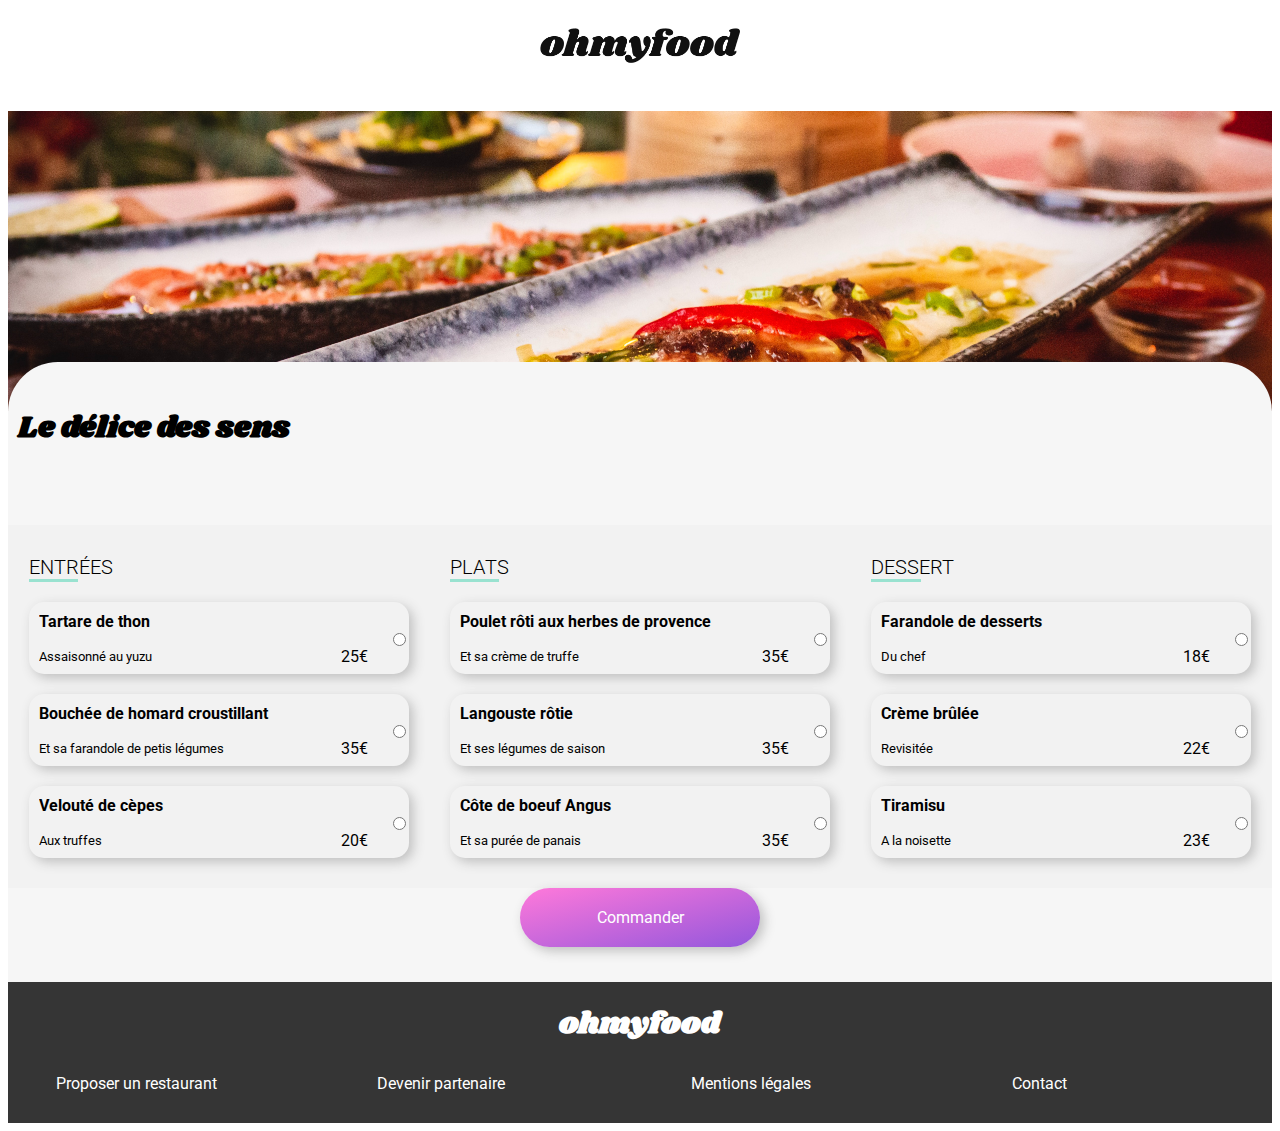
==== commit 068729ec: "mise à jour" ====
--- a/restaurants/delice.html
+++ b/restaurants/delice.html
@@ -29,7 +29,7 @@
       <!-- section banniere -->
       <section class="ban">
         <h2>
-          <img src="/assets/images/restaurants/louis-hansel-shotsoflouis-qNBGVyOCY8Q-unsplash.jpg" alt="La note présentation">
+          <img src="../assets/images/restaurants/louis-hansel-shotsoflouis-qNBGVyOCY8Q-unsplash.jpg" alt="La note présentation">
         </h2>
       </section>
       <!-- fin de section banniere -->
@@ -51,7 +51,7 @@
                 <h4>Tartare de thon</h4>
                 <p>Assaisonné au yuzu</p>
               </div>
-              <div class="menu__price">25€</div>
+              <div class="menu-card__Price">25€</div>
               <label class="btn-check">
                   <input type="radio" class="fas fa-check-circle" value="checked"/>
                   <!-- <i class="fas fa-check-circle"></i>  -->
@@ -62,7 +62,7 @@
                 <h4>Bouchée de homard croustillant</h4>
                 <p>Et sa farandole de petis légumes</p>
               </div>
-              <div class="menu__price">35€ </div>
+              <div class="menu-card__Price">35€ </div>
               <label class="btn-check">
                   <input type="radio" class="fas fa-check-circle" value="checked"/>
                   <!-- <i class="fas fa-check-circle"></i>  -->
@@ -73,7 +73,7 @@
                 <h4>Velouté de cèpes</h4>
                 <p>Aux truffes</p>
               </div>
-              <div class="menu__price">20€</div>
+              <div class="menu-card__Price">20€</div>
               <label class="btn-check">
                   <input type="radio" class="fas fa-check-circle" value="checked"/>
                   <!-- <i class="fas fa-check-circle"></i>  -->
@@ -91,9 +91,10 @@
               <p>Et sa crème de truffe</p>
             </div>
             <div class="menu-card__Price">35€</div>
-            <div class="menu__check"> 
-              <i class="fas fa-check-circle"></i>
-            </div>
+            <label class="btn-check">
+                  <input type="radio" class="fas fa-check-circle" value="checked"/>
+                  <!-- <i class="fas fa-check-circle"></i>  -->
+                </label>
           </div>
           <div class="menu-card__Choice">
             <div class="menu-card__Title">
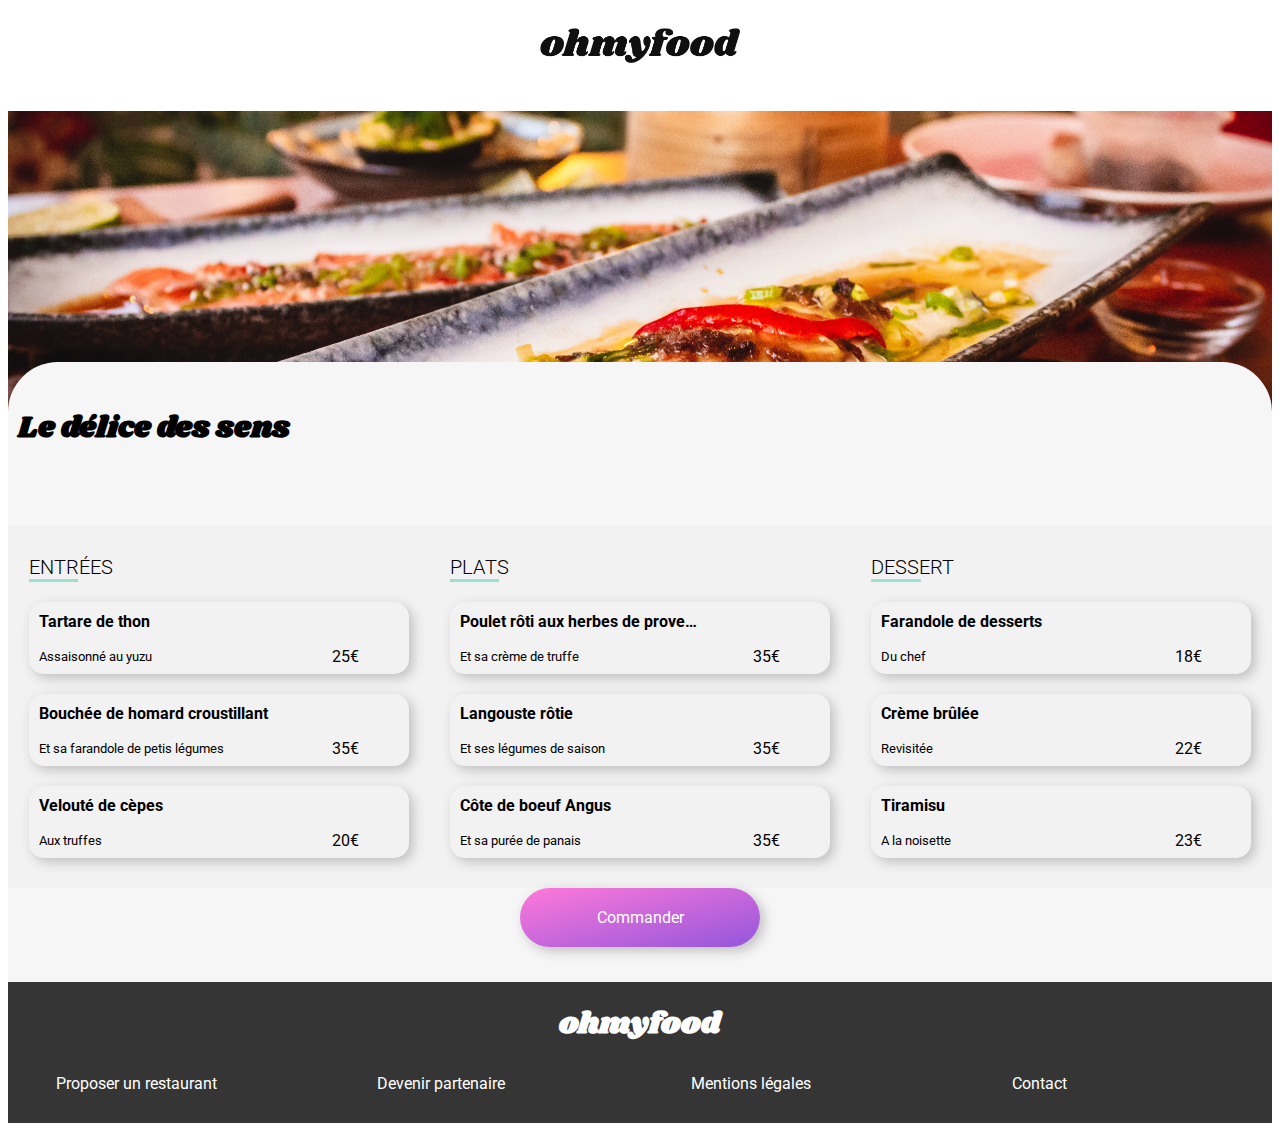
==== commit a8e642ca: "finalisation du projet" ====
--- a/restaurants/delice.html
+++ b/restaurants/delice.html
@@ -52,9 +52,9 @@
                 <p>Assaisonné au yuzu</p>
               </div>
               <div class="menu-card__Price">25€</div>
-              <label class="btn-check">
-                  <input type="radio" class="fas fa-check-circle" value="checked"/>
-                  <!-- <i class="fas fa-check-circle"></i>  -->
+              <label for="btn-Valid" class="Check">
+                 <input type="radio" name="btn-Check" id="btn-Valid" class="Check__checked"/>
+                 <div class="icon"></div>
                 </label>
             </div>
             <div class="menu-card__Choice">
@@ -63,9 +63,9 @@
                 <p>Et sa farandole de petis légumes</p>
               </div>
               <div class="menu-card__Price">35€ </div>
-              <label class="btn-check">
-                  <input type="radio" class="fas fa-check-circle" value="checked"/>
-                  <!-- <i class="fas fa-check-circle"></i>  -->
+              <label for="btn-Valid" class="Check">
+                 <input type="radio" name="btn-Check" id="btn-Valid" class="Check__checked"/>
+                 <div class="icon"></div>
                 </label>
             </div>
             <div class="menu-card__Choice">
@@ -74,9 +74,9 @@
                 <p>Aux truffes</p>
               </div>
               <div class="menu-card__Price">20€</div>
-              <label class="btn-check">
-                  <input type="radio" class="fas fa-check-circle" value="checked"/>
-                  <!-- <i class="fas fa-check-circle"></i>  -->
+              <label for="btn-Valid" class="Check">
+                 <input type="radio" name="btn-Check" id="btn-Valid" class="Check__checked"/>
+                 <div class="icon"></div>
                 </label>
             </div>
           </div>  
@@ -91,9 +91,9 @@
               <p>Et sa crème de truffe</p>
             </div>
             <div class="menu-card__Price">35€</div>
-            <label class="btn-check">
-                  <input type="radio" class="fas fa-check-circle" value="checked"/>
-                  <!-- <i class="fas fa-check-circle"></i>  -->
+            <label for="btn-Valid" class="Check">
+                 <input type="radio" name="btn-Check" id="btn-Valid" class="Check__checked"/>
+                 <div class="icon"></div>
                 </label>
           </div>
           <div class="menu-card__Choice">
@@ -102,9 +102,9 @@
               <p>Et ses légumes de saison</p>
             </div>
             <div class="menu-card__Price">35€</div>
-            <label class="btn-check">
-                  <input type="radio" class="fas fa-check-circle" value="checked"/>
-                  <!-- <i class="fas fa-check-circle"></i>  -->
+            <label for="btn-Valid" class="Check">
+                 <input type="radio" name="btn-Check" id="btn-Valid" class="Check__checked"/>
+                 <div class="icon"></div>
                 </label>
             </div>
             <div class="menu-card__Choice">
@@ -113,9 +113,9 @@
               <p>Et sa purée de panais</p>
             </div>
             <div class="menu-card__Price">35€</div>
-            <label class="btn-check">
-                  <input type="radio" class="fas fa-check-circle" value="checked"/>
-                  <!-- <i class="fas fa-check-circle"></i>  -->
+            <label for="btn-Valid" class="Check">
+                 <input type="radio" name="btn-Check" id="btn-Valid" class="Check__checked"/>
+                 <div class="icon"></div>
                 </label>
           </div>
           </div>
@@ -129,9 +129,9 @@
                 <p>Du chef</p>
               </div>
               <div class="menu-card__Price">18€</div>
-              <label class="btn-check">
-                  <input type="radio" class="fas fa-check-circle" value="checked"/>
-                  <!-- <i class="fas fa-check-circle"></i>  -->
+              <label for="btn-Valid" class="Check">
+                 <input type="radio" name="btn-Check" id="btn-Valid" class="Check__checked"/>
+                 <div class="icon"></div>
                 </label>
             </div>
             <div class="menu-card__Choice">
@@ -140,9 +140,9 @@
                 <p>Revisitée</p>
               </div>
               <div class="menu-card__Price">22€</div>
-              <label class="btn-check">
-                  <input type="radio" class="fas fa-check-circle" value="checked"/>
-                  <!-- <i class="fas fa-check-circle"></i>  -->
+              <label for="btn-Valid" class="Check">
+                 <input type="radio" name="btn-Check" id="btn-Valid" class="Check__checked"/>
+                 <div class="icon"></div>
                 </label>
             </div>
             <div class="menu-card__Choice">
@@ -151,9 +151,9 @@
                 <p>A la noisette</p>
               </div>
               <div class="menu-card__Price">23€</div>
-              <label class="btn-check">
-                  <input type="radio" class="fas fa-check-circle" value="checked"/>
-                  <!-- <i class="fas fa-check-circle"></i>  -->
+              <label for="btn-Valid" class="Check">
+                 <input type="radio" name="btn-Check" id="btn-Valid" class="Check__checked"/>
+                 <div class="icon"></div>
                 </label>
             </div>
           </div>
--- a/assets/css/style.css
+++ b/assets/css/style.css
@@ -64,7 +64,6 @@
 .btn:hover {
   opacity: 0.8;
   box-shadow: -5px 4px 12px #99e2d0;
-  /* border-color: transparent; */
   border-color: 2px solid #99e2d0;
   animation: both 1.2s;
 }
@@ -109,7 +108,7 @@
   position: fixed;
   z-index: 100;
   inset: 0px;
-  animation: loader 6s ease-in forwards;
+  animation: loader 3s ease-in forwards;
 }
 
 .word {
@@ -123,7 +122,7 @@
   font-size: 80px;
   width: 600px;
   height: 100px;
-  animation: word 3s ease-in-out 1s 1 both;
+  animation: word 1s ease-in-out 1s 1 both;
 }
 
 .loader div {
@@ -597,37 +596,27 @@
   align-items: center;
   color: #f2f2f2;
   width: auto;
+  padding: 0 7px;
   border-radius: 0px 15px 15px 0px;
-}
-
-label i {
-  display: flex;
-  justify-content: center;
-  align-items: center;
-  color: #f2f2f2;
-  margin: 0;
-  font-size: 18px;
-}
-
-input[type=radio]#btn-check::before {
+  cursor: pointer;
+}
+
+.Check__checked {
+  display: none;
+}
+
+.icon::before {
   content: "\f058";
   font-family: "Font Awesome 5 Free";
-  border: 2px solid red;
-  font-weight: 900;
+  font-weight: bold;
   font-size: 20px;
-  color: rgba(255, 255, 255, 0.808);
 }
 
 .menu-card__Choice:hover label {
   background-color: #99e2d0;
   width: 150px;
   transition-duration: 1s;
-  animation: check 0.8s ease-in-out reverse;
-}
-
-.menu-card__Choice:hover label + i {
-  transition-duration: 1.5s;
-  animation: valid-check 0.8s ease-in;
+  animation: check 0.8s ease-in reverse;
 }
 
 footer {
